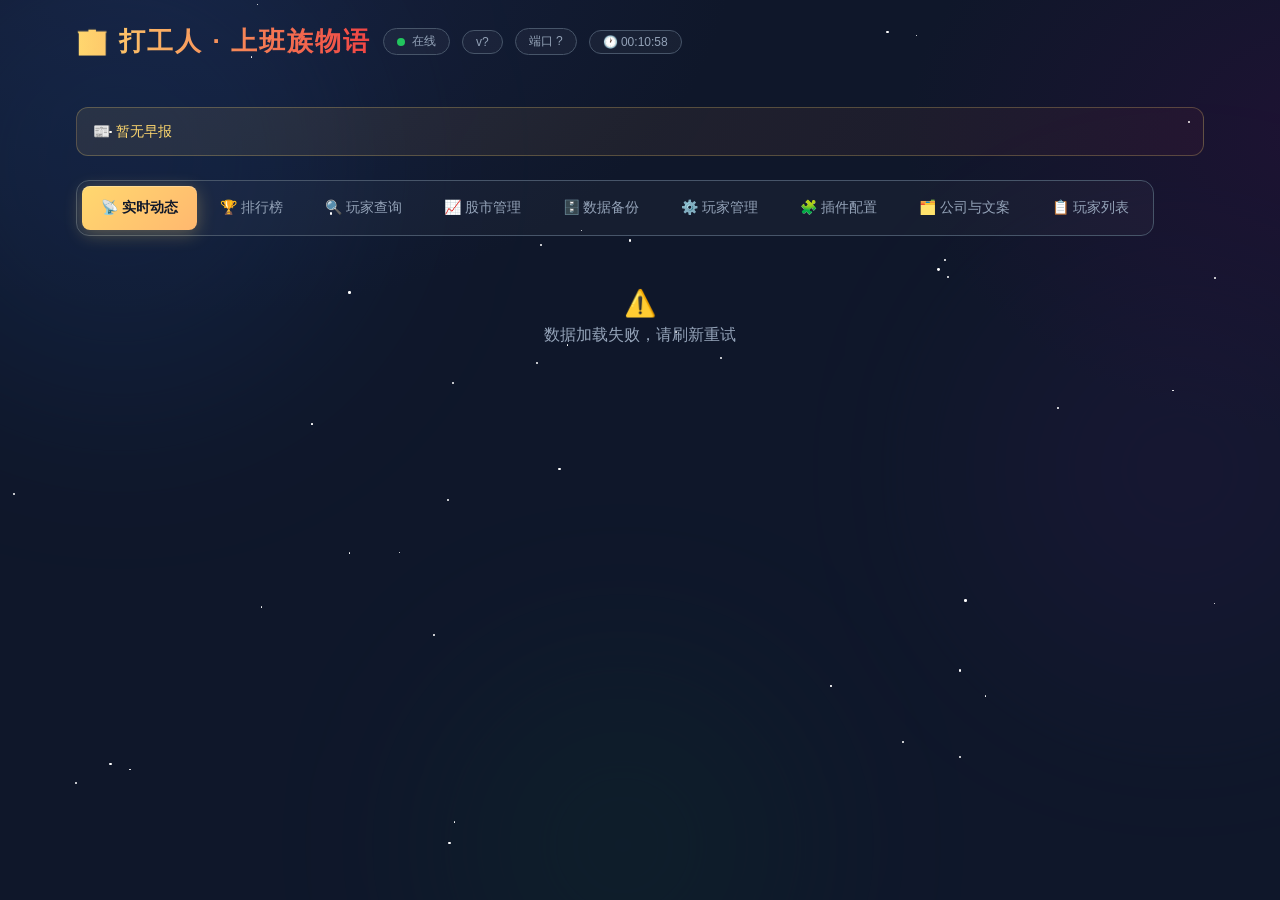
==== webui/index.html @ 0dee723a "更新1.0.0（第一版哦）" ====
<!DOCTYPE html>
<html lang="zh">
<head>
<meta charset="UTF-8"><meta name="viewport" content="width=device-width,initial-scale=1.0">
<title>打工人·上班族物语 WebUI</title>
<link rel="stylesheet" href="/webui/style.css">
</head>
<body>
<div class="bg-aurora"><div class="blob blob-1"></div><div class="blob blob-2"></div><div class="blob blob-3"></div></div>
<div class="stars" id="starField"></div>
<div class="scroll-progress" id="scrollProgress"></div>
<div class="toast-box" id="toastBox"></div>

<div class="modal-mask" id="askMask">
  <div class="ask-box" role="dialog" aria-modal="true">
    <div class="ask-ico" id="askIco">⚠️</div>
    <h3 class="ask-title" id="askTitle">确认操作</h3>
    <p class="ask-msg" id="askMsg"></p>
    <div class="ask-btns">
      <button class="btn btn-ghost" id="askNo">取消</button>
      <button class="btn btn-red" id="askYes">确定</button>
    </div>
  </div>
</div>

<div class="login-overlay" id="loginOverlay">
  <div class="login-box" id="loginCard">
    <div style="font-size:42px;margin-bottom:8px">🔐</div>
    <h2 style="letter-spacing:2px;margin-bottom:4px">面板访问验证</h2>
    <p style="color:var(--sub);font-size:13px;margin-bottom:18px">请输入管理员密码进入打工人控制台</p>
    <input type="password" id="loginPwd" placeholder="访问密码" style="width:100%">
    <button class="btn" style="width:100%;margin-top:14px" onclick="doLogin()">解 锁</button>
    <p id="loginErr" style="color:var(--red);font-size:13px;margin-top:10px;min-height:20px"></p>
  </div>
</div>

<div class="wrap">
  <div class="hdr">
    <h1>🏢 打工人 · 上班族物语</h1>
    <span class="chip"><span class="dot"></span> 在线</span>
    <span class="chip" id="metaVer">v?</span>
    <span class="chip" id="metaPort">端口 ?</span>
    <span class="chip chip-lock" id="lockBadge" style="display:none">🔒 加密</span>
    <span class="chip" id="liveClock"></span>
  </div>
  <div class="stat-grid" id="statCards"></div>
  <div class="news-banner"><span id="newsText">加载中…</span></div>

  <nav class="nav" id="mainNav">
    <button class="nav-btn on" data-p="feed">📡 实时动态</button>
    <button class="nav-btn" data-p="rank">🏆 排行榜</button>
    <button class="nav-btn" data-p="search">🔍 玩家查询</button>
    <button class="nav-btn" data-p="stocks">📈 股市管理</button>
    <button class="nav-btn" data-p="backup">🗄️ 数据备份</button>
    <button class="nav-btn" data-p="admin">⚙️ 玩家管理</button>
    <button class="nav-btn" data-p="cfg">🧩 插件配置</button>
    <button class="nav-btn" data-p="company">🗂️ 公司与文案</button>
    <button class="nav-btn" data-p="players">📋 玩家列表</button>
    <div class="nav-ink"></div>
  </nav>

  <section id="p-feed" class="panel on"><div class="feed-list" id="feedList"></div></section>

  <section id="p-rank" class="panel">
    <div class="row">
      <select id="groupSel" style="min-width:200px"></select>
      <button class="btn" onclick="loadRank()">刷新榜单</button>
    </div>
    <div class="sub-tabs">
      <button class="sub-tab on" data-k="wealth">💰 富豪榜</button>
      <button class="sub-tab" data-k="exp">🔥 卷王榜</button>
      <button class="sub-tab" data-k="value">💎 身价榜</button>
      <button class="sub-tab" data-k="level">👔 职级榜</button>
    </div>
    <div class="tbl-wrap"><table><thead><tr><th>#</th><th>玩家</th><th>公司/职位</th><th style="text-align:right">数值</th></tr></thead><tbody id="rankBody"></tbody></table></div>
  </section>

  <section id="p-search" class="panel">
    <div class="row">
      <select id="groupSel2" style="min-width:180px"></select>
      <input type="text" id="kwInput" placeholder="用户ID或昵称" style="min-width:240px">
      <button class="btn" onclick="doSearch()">查询档案</button>
    </div>
    <div id="searchResult"></div>
  </section>

  <section id="p-stocks" class="panel">
    <div class="row">
      <input type="text" id="stkSearch" placeholder="🔍 搜索代码/名称" style="min-width:170px">
      <button class="btn ghost" onclick="saveStkEdits(this)">💾 保存改价</button>
      <button class="btn ghost" onclick="fluctuateAll()">⚡ 全局波动</button>
      <button class="btn ghost" onclick="randomizeAll()">🎲 随机重置</button>
    </div>
    <div class="hint-bar">💡 直接改「现价」格子（金框闪烁=待保存），点「保存改价」批量生效；改价即时影响玩家买卖，涨跌% 会体现干预幅度。</div>
    <div class="tbl-wrap"><table><thead><tr><th>代码</th><th>名称</th><th>现价(元)</th><th>涨跌</th></tr></thead><tbody id="stkBody"></tbody></table></div>
  </section>

  <section id="p-backup" class="panel">
    <div class="row">
      <input type="text" id="bkLabel" placeholder="备份标签（可选）" style="min-width:220px">
      <button class="btn" onclick="bkCreate()">💾 创建备份</button>
      <button class="btn ghost" onclick="loadBackups()">刷新列表</button>
    </div>
    <div class="tbl-wrap"><table><thead><tr><th>#</th><th>名称</th><th>大小</th><th>时间</th><th style="text-align:right">操作</th></tr></thead><tbody id="bkBody"></tbody></table></div>
  </section>

  <section id="p-admin" class="panel">
    <div class="row">
      <select id="admGroupSel" style="min-width:180px"></select>
      <input type="text" id="admUid" placeholder="用户ID或昵称" style="min-width:160px">
      <button class="btn" onclick="admSearch()">查询</button>
    </div>
    <div id="admResult"></div>
  </section>

  <section id="p-cfg" class="panel">
    <div class="row">
      <button class="btn" id="cfgSaveBtn" onclick="saveCfg(this)">💾 保存配置</button>
      <button class="btn ghost" onclick="loadCfg()">↻ 重新读取</button>
      <span class="chip" id="cfgMeta">共 0 项</span>
    </div>
    <div class="hint-bar">⚠️ 监听地址/端口修改后需在 AstrBot 中重载插件才会完全生效；访问密码保存后立即生效（留空 = 保持原值）。</div>
    <div id="cfgForm" class="cfg-grid"></div>
  </section>

  <section id="p-company" class="panel">
    <div class="hint-bar">💡 先选分类再编辑，全部与公司管理同款表格操作：每条数据一行、格子内直接改。公司保存时按薪资升序自动重排 ID；文案保存后游戏内立即热更新。</div>
    <div class="tx-files" id="catFiles"></div>

    <div id="coEditor">
      <div class="row">
        <input type="text" id="coSearch" placeholder="🔍 搜索公司/行业" style="min-width:180px">
        <button class="btn" onclick="coAdd()">➕ 新增公司</button>
        <button class="btn" id="coSaveBtn" onclick="saveCompanies(this)">💾 保存全部</button>
        <span class="chip" id="coCount">共 0 家</span>
      </div>
      <div class="tbl-wrap"><table><thead><tr><th>ID</th><th>公司名</th><th>行业</th><th>月薪</th><th>强度</th><th>门槛</th><th>风险</th><th>简介</th><th style="text-align:right">操作</th></tr></thead><tbody id="companyBody"></tbody></table></div>
    </div>

    <div id="txEditor" style="display:none">
      <div class="row">
        <button class="btn ghost" onclick="addTxRow()">➕ 新增数据</button>
        <button class="btn" id="txSaveBtn" onclick="saveTx(this)">💾 保存全部</button>
        <span class="chip" id="txCount">共 0 组</span>
      </div>
      <div class="tx-files" id="txKeys"></div>
      <div class="hint-bar" id="txPh" style="display:none;margin-bottom:8px"></div>
      <div class="tbl-wrap"><table><thead><tr id="txHead"><th>#</th></tr></thead><tbody id="txBody"></tbody></table></div>
    </div>
  </section>

  <section id="p-players" class="panel">
    <div class="row">
      <select id="playerGroupSel" style="min-width:180px"></select>
      <button class="btn" onclick="loadPlayerList(1)">浏览玩家</button>
    </div>
    <div id="playerListInfo" class="muted" style="margin-bottom:8px;font-size:13px"></div>
    <div class="tbl-wrap"><table><thead><tr><th>昵称</th><th>公司/职位</th><th>月薪</th><th>总资产</th><th>健康</th><th>精神</th></tr></thead><tbody id="playerListBody"></tbody></table></div>
    <div style="text-align:center;margin-top:10px">
      <button class="btn ghost" id="prevBtn" onclick="prevPage()" disabled>上一页</button>
      <span id="pageInfo" class="muted" style="margin:0 12px"></span>
      <button class="btn ghost" id="nextBtn" onclick="nextPage()">下一页</button>
    </div>
  </section>

  <footer class="footer-note" id="footerVer"></footer>
</div>
<script src="/webui/app.js"></script>
</body>
</html>
---- webui/style.css ----
/* ═══ 设计令牌 ═══ */
:root{--bg:#0f172a;--card:#1b2336;--muted:#272f42;--line:#475569;
  --txt:#f8fafc;--sub:#94a3b8;--gold:#ffd86f;--red:#ef4444;
  --green:#22c55e;--blue:#7dd3fc;--violet:#a78bfa;
  --radius:12px;--radius-sm:8px;
  --ease:cubic-bezier(.22,1,.36,1);--ease-b:cubic-bezier(.34,1.56,.64,1);
  --sp-1:4px;--sp-2:8px;--sp-3:12px;--sp-4:16px;--sp-5:24px;--sp-6:32px}
*{margin:0;padding:0;box-sizing:border-box}
html{scroll-behavior:smooth}
body{font-family:"Fira Sans","Microsoft YaHei","PingFang SC",sans-serif;
  background:var(--bg);color:var(--txt);min-height:100vh;overflow-x:hidden}

/* ═══ 极光背景 ═══ */
.bg-aurora{position:fixed;inset:0;z-index:0;overflow:hidden;
  background:radial-gradient(ellipse 900px 600px at 15% -5%,#16213e 0%,transparent 60%),
             radial-gradient(ellipse 800px 550px at 105% 15%,#1e1233 0%,transparent 55%),var(--bg)}
.blob{position:absolute;border-radius:50%;filter:blur(90px);opacity:.25;pointer-events:none}
.blob-1{width:480px;height:480px;left:-120px;top:-80px;background:#1a3a6e;
  animation:bF1 22s ease-in-out infinite alternate}
.blob-2{width:400px;height:400px;right:-100px;top:30%;background:#2d1a4a;
  animation:bF2 26s ease-in-out infinite alternate;animation-delay:-7s}
.blob-3{width:350px;height:350px;left:35%;bottom:-120px;background:#0e352e;
  animation:bF3 20s ease-in-out infinite alternate;animation-delay:-14s}
@keyframes bF1{0%,100%{transform:translate(0,0) scale(1)}50%{transform:translate(60px,-40px) scale(1.12)}}
@keyframes bF2{0%,100%{transform:translate(0,0) scale(1)}50%{transform:translate(-50px,40px) scale(1.15)}}
@keyframes bF3{0%,100%{transform:translate(0,0) scale(1)}50%{transform:translate(40px,-30px) scale(1.08)}}
.stars{position:fixed;inset:0;z-index:0;pointer-events:none}
.star{position:absolute;border-radius:50%;background:#fff;
  animation:twinkle var(--dur,3s) ease-in-out infinite var(--delay,0s)}
@keyframes twinkle{0%,100%{opacity:.05;transform:scale(.5)}50%{opacity:.6;transform:scale(1.2)}}

/* ═══ 布局 ═══ */
.wrap{max-width:1160px;margin:0 auto;padding:var(--sp-5) var(--sp-4) var(--sp-6);position:relative;z-index:1}

/* ═══ 头部 ═══ */
.hdr{display:flex;align-items:center;gap:var(--sp-3);margin-bottom:var(--sp-5);flex-wrap:wrap}
.hdr h1{font-size:26px;font-weight:700;letter-spacing:2px;
  background:linear-gradient(90deg,var(--gold),var(--red),var(--violet),var(--gold));
  background-size:300% auto;-webkit-background-clip:text;-webkit-text-fill-color:transparent;
  animation:gradShift 5s linear infinite}
@keyframes gradShift{to{background-position:300% center}}
.chip{font-size:12px;color:var(--sub);border:1px solid var(--line);
  padding:4px 13px;border-radius:999px;background:rgba(255,255,255,.04);
  display:inline-flex;align-items:center;gap:7px;
  transition:.25s var(--ease);cursor:default;user-select:none}
.chip:hover{color:var(--blue);border-color:rgba(125,211,252,.35);transform:translateY(-1px)}
.dot{width:8px;height:8px;border-radius:50%;background:var(--green);
  animation:pulseDot 2.2s ease-in-out infinite}
@keyframes pulseDot{0%,100%{box-shadow:0 0 4px var(--green)}50%{box-shadow:0 0 14px var(--green)}}
.chip-lock{color:var(--gold);border-color:rgba(255,216,111,.35)}

/* ═══ 统计卡片 ═══ */
.stat-grid{display:grid;grid-template-columns:repeat(auto-fit,minmax(190px,1fr));
  gap:var(--sp-3);margin-bottom:var(--sp-5)}
.stat-card{background:var(--card);backdrop-filter:blur(14px);
  border:1px solid var(--line);border-radius:var(--radius);
  padding:var(--sp-4);cursor:default;position:relative;overflow:hidden;
  transition:transform .35s var(--ease-b),box-shadow .35s,border-color .35s;
  animation:cardIn .55s var(--ease) both}
.stat-card:nth-child(2){animation-delay:70ms}
.stat-card:nth-child(3){animation-delay:140ms}
.stat-card:nth-child(4){animation-delay:210ms}
.stat-card:hover{transform:translateY(-4px) scale(1.02);
  border-color:rgba(125,211,252,.4);
  box-shadow:0 14px 36px rgba(0,0,0,.5),0 0 28px rgba(125,211,252,.1)}
.stat-card .num{font-size:26px;font-weight:700;color:var(--blue);
  text-shadow:0 0 16px rgba(125,211,252,.3);transition:text-shadow .3s}
.stat-card:hover .num{text-shadow:0 0 22px rgba(125,211,252,.55)}
.stat-card .lab{color:var(--sub);font-size:13px;margin-top:5px}
.stat-card::after{content:"";position:absolute;inset:-1px;
  border-radius:var(--radius);
  background:linear-gradient(135deg,rgba(125,211,252,.06),transparent 60%);
  opacity:0;transition:opacity .4s;pointer-events:none}
.stat-card:hover::after{opacity:1;animation:glowPulse 2s ease-in-out infinite}
@keyframes glowPulse{0%,100%{opacity:.4}50%{opacity:.8}}
@keyframes cardIn{from{opacity:0;transform:translateY(20px) scale(.96)}
  to{opacity:1;transform:translateY(0) scale(1)}}

/* ═══ 早报 ═══ */
.news-banner{background:linear-gradient(120deg,rgba(255,216,111,.09),rgba(239,68,68,.05));
  border:1px solid rgba(255,216,111,.25);color:var(--gold);
  border-radius:var(--radius);padding:var(--sp-3) var(--sp-4);
  font-size:14px;margin-bottom:var(--sp-5);line-height:1.65;
  position:relative;overflow:hidden;
  animation:fadeUp .6s .15s var(--ease) both}
.news-banner::before{content:"📰 ";margin-right:2px;position:relative;z-index:1}
.news-banner::after{content:"";position:absolute;top:0;left:-60%;width:40%;height:100%;
  background:linear-gradient(105deg,transparent,rgba(255,255,255,.09),transparent);
  transform:skewX(-15deg);animation:shine 6s ease-in-out infinite;pointer-events:none}
@keyframes shine{0%,55%{left:-60%}80%,100%{left:135%}}
#newsText{position:relative;z-index:1}

/* ═══ 导航 ═══ */
.nav{display:flex;gap:4px;margin-bottom:var(--sp-4);position:relative;flex-wrap:wrap;
  background:rgba(255,255,255,.03);padding:5px;border-radius:13px;width:fit-content;
  border:1px solid var(--line)}
.nav button{background:transparent;color:var(--sub);border:none;
  padding:9px 19px;border-radius:var(--radius-sm);cursor:pointer;
  font-size:14px;transition:color .28s;position:relative;z-index:1;user-select:none;min-height:44px}
.nav button.on{color:#0f172a;font-weight:700}
.nav button:not(.on):hover{color:var(--txt)}
.nav-ink{position:absolute;bottom:5px;height:calc(100% - 10px);
  background:linear-gradient(135deg,var(--gold),#ffb86f);
  border-radius:var(--radius-sm);z-index:0;
  box-shadow:0 4px 18px rgba(255,216,111,.3),inset 0 1px 0 rgba(255,255,255,.25);
  transition:left .38s var(--ease-b),width .38s var(--ease-b)}

/* ═══ 面板 ═══ */
.panel{display:none}
.panel.on{display:block;animation:slideIn .42s var(--ease)}
@keyframes slideIn{from{opacity:0;transform:translateX(28px)}to{opacity:1;transform:none}}
@keyframes fadeUp{from{opacity:0;transform:translateY(16px)}to{opacity:1;transform:none}}

/* ═══ 通用 ═══ */
.row{display:flex;gap:var(--sp-2);margin-bottom:var(--sp-4);flex-wrap:wrap;align-items:center}

/* ═══ 表单（含自定义下拉动画）═══ */
select,input[type=text],input[type=password]{
  background:rgba(255,255,255,.05);color:var(--txt);border:1px solid var(--line);
  border-radius:var(--radius-sm);padding:10px 14px;font-size:14px;outline:none;
  min-height:44px;transition:border-color .25s,box-shadow .25s,background-color .25s,transform .15s var(--ease)}
input:focus{border-color:var(--blue);box-shadow:0 0 0 3px rgba(125,211,252,.12);transform:translateY(-1px)}
select{appearance:none;-webkit-appearance:none;
  background-image:url("data:image/svg+xml;charset=utf-8,%3Csvg xmlns='http://www.w3.org/2000/svg' width='12' height='12' viewBox='0 0 12 12'%3E%3Cpath fill='%2394a3b8' d='M6 8.825L1.175 4 2.28 2.895 6 6.6l3.72-3.705L10.825 4z'/%3E%3C/svg%3E");
  background-repeat:no-repeat;background-position:right 12px center;
  padding-right:36px;cursor:pointer}
select:hover{border-color:var(--sub);background-color:rgba(255,255,255,.07)}
select:focus{border-color:var(--blue);
  background-image:url("data:image/svg+xml;charset=utf-8,%3Csvg xmlns='http://www.w3.org/2000/svg' width='12' height='12' viewBox='0 0 12 12'%3E%3Cpath fill='%237fd1ff' transform='rotate(180 6 6)' d='M6 8.825L1.175 4 2.28 2.895 6 6.6l3.72-3.705L10.825 4z'/%3E%3C/svg%3E")}
select option{background:var(--card);color:var(--txt)}

/* ═══ 按钮 ═══ */
.btn{background:linear-gradient(135deg,var(--blue),#5b8fd6);color:#0d1420;
  border:none;border-radius:var(--radius-sm);padding:10px 22px;
  cursor:pointer;font-weight:700;font-size:14px;min-height:44px;
  transition:transform .25s var(--ease-b),box-shadow .25s;user-select:none;
  position:relative;overflow:hidden}
.btn::after{content:"";position:absolute;inset:0;
  background:radial-gradient(circle,rgba(255,255,255,.3) 10%,transparent 10%);
  background-size:1000% 1000%;background-position:center;
  opacity:0;transition:background-size .5s,opacity .4s}
.btn:hover::after{background-size:0% 0%;opacity:1}
.btn:hover{transform:translateY(-2px);box-shadow:0 8px 22px rgba(125,211,252,.35)}
.btn:active{transform:translateY(0) scale(.96);box-shadow:none}
.btn:focus-visible{outline:2px solid var(--blue);outline-offset:2px}
.btn[disabled]{opacity:.5;pointer-events:none;cursor:wait}
.btn-ghost{background:transparent;color:var(--sub);border:1px solid var(--line);font-weight:400}
.btn-ghost:hover{color:var(--txt);border-color:var(--blue)}
.btn-red{background:linear-gradient(135deg,var(--red),#d44);color:#fff}
.btn-red:hover{box-shadow:0 8px 22px rgba(239,68,68,.3)}

/* ═══ 表格 ═══ */
.tbl-wrap{background:var(--card);backdrop-filter:blur(14px);
  border:1px solid var(--line);border-radius:var(--radius);overflow:auto;max-height:520px}
table{width:100%;border-collapse:collapse;font-size:14px}
th{color:var(--gold);font-size:13px;white-space:nowrap;padding:10px 14px;text-align:left;
  position:sticky;top:0;z-index:2;background:rgba(15,23,42,.94);
  backdrop-filter:blur(10px);border-bottom:1px solid rgba(255,216,111,.18)}
td{padding:9px 14px;border-bottom:1px solid rgba(255,255,255,.05);vertical-align:middle}
tbody tr{transition:background .2s,opacity .3s var(--ease),transform .3s var(--ease);
  animation:rowIn .35s var(--ease) both}
@keyframes rowIn{from{opacity:0;transform:translateX(-10px)}to{opacity:1;transform:none}}
tbody tr:hover td{background:rgba(125,211,252,.05)}
.rank-gold{color:var(--gold);font-weight:700;text-shadow:0 0 10px rgba(255,216,111,.4)}
.muted{color:var(--sub)}

/* ═══ 空状态（居中）═══ */
.empty-state{color:var(--sub);text-align:center;padding:36px;
  animation:popIn .45s var(--ease-b) both}
td .empty-state{padding:24px;display:flex;flex-direction:column;align-items:center;gap:6px}
td .empty-state div:first-child{font-size:26px}
@keyframes popIn{0%{opacity:0;transform:scale(.82)}
  70%{transform:scale(1.05)}100%{opacity:1;transform:none}}

/* ═══ 动态流 ═══ */
.feed-list{display:flex;flex-direction:column;gap:var(--sp-2)}
.feed-item{background:var(--card);backdrop-filter:blur(10px);
  border-left:3px solid var(--blue);border-radius:10px;
  padding:var(--sp-3) var(--sp-4);font-size:13.5px;
  display:flex;gap:10px;align-items:baseline;line-height:1.55;
  transition:transform .28s var(--ease-b),border-color .28s;
  animation:feedIn .48s var(--ease) both}
.feed-item:hover{transform:translateX(7px);border-left-color:var(--violet)}
.feed-item.hot{border-left-color:var(--red)}
.feed-time{color:var(--sub);font-size:11.5px;white-space:nowrap;flex-shrink:0}
.feed-tag{font-size:10.5px;padding:2px 9px;border-radius:999px;white-space:nowrap;
  background:rgba(125,211,252,.1);color:var(--blue);
  border:1px solid rgba(125,211,252,.28);flex-shrink:0}
.feed-item.hot .feed-tag{background:rgba(239,68,68,.12);color:var(--red);
  border-color:rgba(239,68,68,.32)}
@keyframes feedIn{from{opacity:0;transform:translateY(14px) scale(.97)}
  to{opacity:1;transform:translateY(0) scale(1)}}

/* ═══ 子标签 ═══ */
.sub-tabs{display:flex;gap:7px;margin-bottom:var(--sp-3);flex-wrap:wrap}
.sub-tab{background:transparent;color:var(--sub);border:1px solid var(--line);
  border-radius:999px;padding:6px 16px;cursor:pointer;font-size:13px;
  transition:all .28s var(--ease)}
.sub-tab.on{color:var(--gold);border-color:var(--gold);
  background:rgba(255,216,111,.07);box-shadow:0 0 14px rgba(255,216,111,.12)}
.sub-tab:not(.on):hover{color:var(--txt);border-color:var(--sub)}

/* ═══ 档案卡片 ═══ */
.profile-card{background:var(--card);backdrop-filter:blur(14px);
  border:1px solid var(--line);border-radius:var(--radius);
  padding:var(--sp-4);margin-bottom:var(--sp-3);animation:cardIn .5s var(--ease) both}
.profile-head{display:flex;gap:14px;align-items:center;margin-bottom:var(--sp-4)}
.avatar-lg{width:56px;height:56px;border-radius:50%;object-fit:cover;
  border:2px solid var(--gold);box-shadow:0 0 20px rgba(255,216,111,.28);
  transition:transform .45s var(--ease-b),box-shadow .35s}
.avatar-lg:hover{transform:rotate(-6deg) scale(1.08);
  box-shadow:0 0 28px rgba(255,216,111,.5)}
.avatar-fb{width:56px;height:56px;border-radius:50%;
  background:linear-gradient(135deg,#5b6ea8,#7fd1ff);
  display:flex;align-items:center;justify-content:center;
  font-size:23px;font-weight:700;color:#16213e}
.info-grid{display:grid;grid-template-columns:repeat(auto-fill,minmax(148px,1fr));gap:var(--sp-2)}
.kv-item{background:rgba(255,255,255,.04);border-radius:9px;
  padding:var(--sp-2) var(--sp-3);font-size:13px;color:#b8bfd4;transition:background .2s}
.kv-item:hover{background:rgba(255,255,255,.07)}
.kv-item b{color:var(--blue);display:block;font-size:14.5px;margin-top:3px}

.bar-track{height:8px;background:rgba(255,255,255,.09);
  border-radius:999px;overflow:hidden;margin-top:5px}
.bar-fill{height:100%;border-radius:999px;width:0!important;
  transition:width 1.2s var(--ease)}
.bar-green{background:linear-gradient(90deg,#6fe08c,#2fbf71)}
.bar-blue{background:linear-gradient(90deg,#7fd1ff,#5b8fd6)}

/* ═══ 骨架屏 ═══ */
.skeleton{background:linear-gradient(90deg,rgba(255,255,255,.04) 25%,
  rgba(255,255,255,.1) 50%,rgba(255,255,255,.04) 75%);
  background-size:200% 100%;animation:shimmer 1.4s linear infinite;
  border-radius:9px;height:44px}
@keyframes shimmer{to{background-position:-200% 0}}

/* ═══ Toast ═══ */
.toast-box{position:fixed;right:20px;bottom:24px;
  display:flex;flex-direction:column;gap:9px;z-index:200}
.toast-msg{background:rgba(15,23,42,.94);backdrop-filter:blur(14px);
  border:1px solid var(--line);border-left:3px solid var(--blue);
  padding:var(--sp-3) var(--sp-4);border-radius:10px;font-size:13.5px;
  min-width:220px;max-width:340px;animation:toastIn .42s var(--ease-b);
  box-shadow:0 6px 24px rgba(0,0,0,.4)}
.toast-ok{border-left-color:var(--green)}
.toast-warn{border-left-color:var(--gold)}
.toast-error{border-left-color:var(--red)}
.toast-hide{animation:toastOut .35s forwards}
@keyframes toastIn{from{opacity:0;transform:translateX(70px)}to{opacity:1;transform:none}}
@keyframes toastOut{to{opacity:0;transform:translateX(70px)}}

/* ═══ 自定义确认弹窗 ═══ */
.modal-mask{position:fixed;inset:0;z-index:500;display:flex;align-items:center;
  justify-content:center;background:rgba(4,6,10,.7);backdrop-filter:blur(10px);
  opacity:0;pointer-events:none;transition:opacity .3s ease}
.modal-mask.show{opacity:1;pointer-events:auto}
.ask-box{width:min(370px,88vw);text-align:center;padding:var(--sp-6) var(--sp-5);
  background:var(--card);backdrop-filter:blur(18px);
  border:1px solid rgba(255,216,111,.22);border-radius:18px;
  box-shadow:0 24px 70px rgba(0,0,0,.6);
  transform:translateY(28px) scale(.88);opacity:0;
  transition:transform .38s var(--ease-b),opacity .3s}
.modal-mask.show .ask-box{transform:none;opacity:1}
.ask-ico{font-size:40px;margin-bottom:10px;
  animation:lockFloat 2.8s ease-in-out infinite}
.ask-title{font-size:17px;letter-spacing:2px;margin-bottom:8px;color:var(--gold)}
.ask-msg{color:#b8bfd4;font-size:13.5px;line-height:1.8;margin-bottom:22px;
  word-break:break-all}
.ask-btns{display:flex;gap:12px;justify-content:center}
.ask-btns .btn{min-width:112px}

/* ═══ 登录 ═══ */
.login-overlay{position:fixed;inset:0;z-index:300;
  background:rgba(4,6,10,.78);backdrop-filter:blur(14px);
  display:none;align-items:center;justify-content:center;
  opacity:0;pointer-events:none;transition:opacity .4s ease}
.login-overlay.show{opacity:1;pointer-events:auto;display:flex}
.login-box{width:min(380px,88vw);text-align:center;
  padding:var(--sp-6) var(--sp-5);
  background:var(--card);backdrop-filter:blur(20px);
  border:1px solid rgba(255,216,111,.18);border-radius:18px;
  box-shadow:0 20px 60px rgba(0,0,0,.55)}
.login-box.shake{animation:loginShake .5s cubic-bezier(.36,.07,.19,.97)}
@keyframes loginShake{10%,90%{transform:translateX(-2px)}
  20%,80%{transform:translateX(4px)}
  30%,50%,70%{transform:translateX(-8px)}
  40%,60%{transform:translateX(8px)}}

/* ── 登录流程动画编排 ── */
@keyframes loginPop{
  0%{opacity:0;transform:translateY(40px) scale(.86)}
  62%{transform:translateY(-5px) scale(1.02)}
  100%{opacity:1;transform:none}}
@keyframes childUp{from{opacity:0;transform:translateY(14px)}
  to{opacity:1;transform:none}}
@keyframes lockFloat{
  0%,100%{transform:translateY(0) rotate(-4deg)}
  50%{transform:translateY(-7px) rotate(4deg)}}
@keyframes loginOut{to{opacity:0;transform:translateY(-48px) scale(.9);
  filter:blur(6px)}}
@keyframes cardGlow{
  0%,100%{box-shadow:0 20px 60px rgba(0,0,0,.55),0 0 22px rgba(255,216,111,.1)}
  50%{box-shadow:0 20px 60px rgba(0,0,0,.55),0 0 38px rgba(255,216,111,.24)}}
@keyframes errFlash{0%,100%{}
  50%{background-color:rgba(239,68,68,.13)}}
.login-overlay.show .login-box{animation:loginPop .58s var(--ease-b) both,
  cardGlow 3.4s ease-in-out .7s infinite}
.login-overlay.show .login-box>*{animation:childUp .5s var(--ease) both}
.login-overlay.show .login-box>:nth-child(1){
  animation:childUp .5s var(--ease) .1s both,
  lockFloat 2.8s ease-in-out .75s infinite}
.login-overlay.show .login-box>:nth-child(2){animation-delay:.17s}
.login-overlay.show .login-box>:nth-child(3){animation-delay:.24s}
.login-overlay.show .login-box>:nth-child(4){animation-delay:.31s}
.login-overlay.show .login-box>:nth-child(5){animation-delay:.38s}
.login-overlay.show .login-box>:nth-child(6){animation-delay:.45s}
.login-box.out{animation:loginOut .42s cubic-bezier(.55,-.25,.75,.35) forwards}
.login-box.err #loginPwd{border-color:var(--red)!important;
  box-shadow:0 0 0 3px rgba(239,68,68,.18)!important;
  animation:errFlash .6s!important}
.login-box input[type=password]:focus{border-color:var(--gold);
  box-shadow:0 0 0 3px rgba(255,216,111,.15)}

/* ── 主界面级联进场 ── */
body.authed .hdr{animation:fadeUp .55s var(--ease) both}
body.authed .stat-grid{animation:fadeUp .55s var(--ease) .07s both}
body.authed .news-banner{animation:fadeUp .55s var(--ease) .14s both}
body.authed .nav{animation:fadeUp .55s var(--ease) .21s both}
body.authed .footer-note{animation:fadeUp .55s var(--ease) .3s both}

/* ═══ 自定义下拉 ═══ */
.sel-wrap{position:relative;min-width:0}
.sel-trigger{display:flex;align-items:center;justify-content:space-between;
  background:rgba(255,255,255,.05);color:var(--txt);
  border:1px solid var(--line);border-radius:var(--radius-sm);
  padding:10px 14px;font-size:14px;min-height:44px;min-width:0;
  cursor:pointer;user-select:none;outline:none;
  transition:border-color .25s,box-shadow .25s,background-color .25s}
.sel-trigger:hover{border-color:var(--sub);background-color:rgba(255,255,255,.07)}
.sel-trigger:focus{border-color:var(--blue);box-shadow:0 0 0 3px rgba(125,211,252,.12)}
.sel-trigger .sel-label{flex:1;overflow:hidden;text-overflow:ellipsis;white-space:nowrap}
.sel-trigger .sel-arrow{flex-shrink:0;width:12px;height:12px;margin-left:8px;
  transition:transform .3s var(--ease)}
.sel-trigger .sel-arrow::before{content:"";display:block;width:100%;height:100%;
  background:var(--sub);clip-path:polygon(0 25%,100% 25%,50% 85%)}
.sel-wrap.open .sel-trigger{border-color:var(--blue);
  box-shadow:0 0 0 3px rgba(125,211,252,.12)}
.sel-wrap.open .sel-trigger .sel-arrow{transform:rotate(180deg)}
.sel-wrap.open .sel-trigger .sel-arrow::before{background:var(--blue)}
.sel-list{position:absolute;top:calc(100% + 4px);left:0;right:0;z-index:100;
  background:var(--card);backdrop-filter:blur(16px);
  border:1px solid var(--line);border-radius:var(--radius-sm);
  box-shadow:0 12px 40px rgba(0,0,0,.5),0 0 0 1px rgba(255,255,255,.04);
  max-height:280px;overflow-y:auto;
  opacity:0;transform:translateY(-8px) scale(.96);pointer-events:none;
  transition:opacity .25s var(--ease),transform .25s var(--ease)}
.sel-wrap.open .sel-list{opacity:1;transform:translateY(0) scale(1);pointer-events:auto}
.sel-opt{padding:10px 14px;cursor:pointer;font-size:14px;color:var(--txt);
  transition:background .15s,padding-left .15s;min-height:40px;
  display:flex;align-items:center;gap:8px}
.sel-opt:hover,.sel-opt.hl{background:rgba(125,211,252,.1);padding-left:18px}
.sel-opt.sel{color:var(--blue);font-weight:600}
.sel-opt.sel::after{content:"✓";margin-left:auto;font-size:12px}

/* ═══ 帮助 ═══ */
.help-panel h3{color:var(--gold);margin:var(--sp-4) 0 var(--sp-2);
  border-left:3px solid var(--red);padding-left:10px;font-size:15.5px}
.help-panel li{margin:6px 0 6px 20px;color:#b8bfd4;font-size:14px;line-height:1.65}

/* ═══ 页脚 ═══ */
.footer-note{margin-top:var(--sp-6);color:var(--sub);
  font-size:12px;text-align:center;line-height:1.9}

/* ═══ 响应式 ═══ */
@media(max-width:640px){
  .wrap{padding:var(--sp-4) var(--sp-3) 52px}
  .hdr{gap:var(--sp-2)}.hdr h1{font-size:21px}
  .stat-card .num{font-size:22px}.nav{width:100%}
  .info-grid{grid-template-columns:1fr}
}
@media(prefers-reduced-motion:reduce){
  *,*::before,*::after{animation-duration:.01ms!important;transition-duration:.01ms!important}
}

/* ═══ 滚动条动画特效 ═══ */
@keyframes sbFlow{0%{background-position:0% 50%}100%{background-position:300% 50%}}
::-webkit-scrollbar{width:10px;height:10px}
::-webkit-scrollbar-track{background:rgba(255,255,255,.04);border-radius:999px;
  box-shadow:inset 0 0 5px rgba(0,0,0,.45)}
::-webkit-scrollbar-thumb{border-radius:999px;
  background:linear-gradient(90deg,var(--gold),var(--red),var(--violet),var(--blue),var(--gold));
  background-size:300% 100%;
  animation:sbFlow 2.8s linear infinite;
  border:2px solid rgba(15,23,42,.85);background-clip:padding-box;
  box-shadow:0 0 6px rgba(255,216,111,.28),inset 0 0 2px rgba(255,255,255,.35)}
::-webkit-scrollbar-thumb:hover{
  background:linear-gradient(90deg,var(--blue),var(--violet),var(--gold),var(--blue));
  background-size:300% 100%;
  box-shadow:0 0 16px rgba(125,211,252,.6),inset 0 0 3px rgba(255,255,255,.5)}
::-webkit-scrollbar-thumb:active{
  background:linear-gradient(90deg,var(--gold),#ffb86f,var(--gold));
  box-shadow:0 0 20px rgba(255,216,111,.75)}
::-webkit-scrollbar-corner{background:transparent}
*{scrollbar-width:thin;scrollbar-color:var(--gold) rgba(255,255,255,.05)}

/* ═══ 顶部滚动进度条 ═══ */
.scroll-progress{position:fixed;top:0;left:0;width:100%;height:3px;z-index:400;
  transform-origin:0 50%;transform:scaleX(0);
  pointer-events:none;opacity:0;transition:opacity .35s ease;
  background:linear-gradient(90deg,var(--gold),var(--red),var(--violet),var(--blue));
  background-size:200% 100%;animation:sbFlow 4s linear infinite;
  box-shadow:0 0 12px rgba(167,139,250,.55)}
.scroll-progress.on{opacity:1}

/* ═══ 公司管理 ═══ */
.co-id{font-family:"Consolas","Courier New",monospace;color:var(--violet);
  font-weight:700;font-size:13px;white-space:nowrap;
  text-shadow:0 0 8px rgba(167,139,250,.35)}
.hint-bar{color:var(--sub);font-size:12.5px;line-height:1.7;margin:-6px 0 var(--sp-3);
  padding:8px 14px;border-left:3px solid var(--blue);
  background:rgba(125,211,252,.06);border-radius:0 9px 9px 0}
.hint-bar b{color:var(--gold);font-family:"Consolas","Courier New",monospace}
.co-edit{background:transparent;color:var(--txt);
  border:1px dashed transparent;border-radius:6px;padding:5px 7px;
  font-size:13px;outline:none;min-height:0;width:100%;max-width:100%;
  transition:border-color .22s,background .22s,box-shadow .22s}
.co-edit:hover{border-color:rgba(125,211,252,.35);background:rgba(255,255,255,.04)}
.co-edit:focus{border-color:var(--blue);border-style:solid;
  background:rgba(255,255,255,.07);box-shadow:0 0 0 3px rgba(125,211,252,.12)}

/* ═══ 插件配置 ═══ */
.cfg-grid{display:flex;flex-direction:column;gap:10px}
.cfg-row{display:flex;gap:16px;align-items:center;position:relative;overflow:hidden;
  background:var(--card);backdrop-filter:blur(10px);
  border:1px solid var(--line);border-radius:var(--radius);
  padding:13px 18px;transition:border-color .25s,transform .25s var(--ease),
  box-shadow .25s;animation:rowIn .4s var(--ease) both}
.cfg-row::before{content:"";position:absolute;left:0;top:0;bottom:0;width:3px;
  background:linear-gradient(180deg,var(--blue),var(--violet),var(--gold));
  opacity:0;transition:opacity .3s}
.cfg-row:hover{border-color:rgba(125,211,252,.35);transform:translateX(4px);
  box-shadow:0 6px 20px rgba(0,0,0,.35)}
.cfg-row:hover::before,.cfg-row:focus-within::before{opacity:1}
.cfg-info{flex:1;min-width:180px}
.cfg-name{font-size:14px;font-weight:600}
.cfg-key{font-family:"Consolas","Courier New",monospace;color:var(--violet);
  font-size:11px;margin-left:8px;transition:color .25s}
.cfg-row:focus-within .cfg-key{color:var(--gold)}
.cfg-hint{color:var(--sub);font-size:12px;margin-top:4px;line-height:1.6;
  transition:color .25s}
.cfg-row:hover .cfg-hint{color:#b8bfd4}
.cfg-ctrl{flex-shrink:0;width:min(320px,44vw)}
.cfg-ctrl input[type=text],.cfg-ctrl input[type=password],
.cfg-ctrl input[type=number],.cfg-ctrl textarea{width:100%;
  background:rgba(255,255,255,.05);color:var(--txt);
  border:1px solid var(--line);border-radius:var(--radius-sm);
  padding:10px 14px;font-size:14px;outline:none;min-height:44px;
  transition:border-color .25s,box-shadow .25s,
  background-color .25s,transform .15s var(--ease)}
.cfg-ctrl input[type=text]:hover,.cfg-ctrl input[type=password]:hover,
.cfg-ctrl input[type=number]:hover,.cfg-ctrl textarea:hover{
  border-color:var(--sub);background-color:rgba(255,255,255,.07)}
.cfg-ctrl input[type=text]:focus,.cfg-ctrl input[type=password]:focus,
.cfg-ctrl input[type=number]:focus,.cfg-ctrl textarea:focus{
  border-color:var(--blue);box-shadow:0 0 0 3px rgba(125,211,252,.12);
  transform:translateY(-1px);background-color:rgba(255,255,255,.08)}
.cfg-ctrl textarea{resize:vertical;min-height:44px;font-family:inherit;line-height:1.6}

/* ── 数字步进器（自定义 +/- 按钮）── */
.stepper{display:flex;gap:6px;align-items:stretch}
.stepper .cfg-in{flex:1;min-width:0}
.stepper input[type=number]::-webkit-inner-spin-button,
.stepper input[type=number]::-webkit-outer-spin-button{
  -webkit-appearance:none;margin:0}
.stepper input[type=number]{-moz-appearance:textfield;appearance:textfield}
.st-btn{width:44px;min-height:44px;flex-shrink:0;
  border-radius:var(--radius-sm);border:1px solid var(--line);
  background:rgba(255,255,255,.05);color:var(--sub);
  font-size:19px;font-weight:700;line-height:1;cursor:pointer;
  user-select:none;-webkit-user-select:none;font-family:inherit;
  transition:transform .22s var(--ease-b),box-shadow .22s,
  background-color .22s,color .22s,border-color .22s}
.st-btn:hover{color:#0d1420;border-color:transparent;
  background:linear-gradient(135deg,var(--gold),#ffb86f);
  box-shadow:0 5px 16px rgba(255,216,111,.4);transform:translateY(-2px)}
.st-btn:active{transform:translateY(0) scale(.9);box-shadow:none;
  color:#0d1420;background:linear-gradient(135deg,#ffb86f,var(--gold))}
.st-flash{animation:stFlash .4s var(--ease)}
@keyframes stFlash{
  0%{border-color:var(--gold);box-shadow:0 0 0 3px rgba(255,216,111,.2);
     transform:scale(1.03)}
  100%{}}
.sw{appearance:none;-webkit-appearance:none;width:52px;height:28px;
  border-radius:999px;background:rgba(255,255,255,.12);
  border:1px solid var(--line);position:relative;cursor:pointer;
  transition:background .3s,border-color .3s;display:block;margin:2px 0}
.sw::after{content:"";position:absolute;top:2px;left:2px;width:22px;height:22px;
  border-radius:50%;background:#94a3b8;
  transition:left .3s var(--ease-b),background .3s,box-shadow .3s}
.sw:checked{background:rgba(34,197,94,.22);border-color:var(--green)}
.sw:checked::after{left:26px;background:var(--green);
  box-shadow:0 0 10px rgba(34,197,94,.6)}

/* ═══ 文案配置 ═══ */
.tx-files{display:flex;gap:7px;margin-bottom:var(--sp-3);flex-wrap:wrap}
.tx-file{background:transparent;color:var(--sub);border:1px solid var(--line);
  border-radius:999px;padding:6px 15px;cursor:pointer;font-size:13px;
  font-family:inherit;transition:all .25s var(--ease);min-height:34px}
.tx-file i{font-style:normal;color:var(--blue);font-size:11px;margin-left:5px}
.tx-file:hover{color:var(--txt);border-color:var(--sub);transform:translateY(-1px)}
.tx-file.on{color:var(--gold);border-color:var(--gold);
  background:rgba(255,216,111,.08);box-shadow:0 0 12px rgba(255,216,111,.1)}
.tx-count{font-size:12px;color:var(--blue);background:rgba(125,211,252,.09);
  border:1px solid rgba(125,211,252,.25);border-radius:999px;
  padding:2px 10px;white-space:nowrap}
.sub-list{display:flex;flex-direction:column;gap:6px;min-width:220px}
.sub-row{display:flex;gap:6px;align-items:center}
.sub-row .tx-f{flex:1;min-width:0}
.ta1{resize:vertical;line-height:1.7}
@keyframes stkBreath{0%,100%{box-shadow:0 0 0 2px rgba(255,216,111,.16)}
  50%{box-shadow:0 0 0 5px rgba(255,216,111,.4)}}
.stk-dirty{border-color:var(--gold)!important;
  animation:stkBreath 1.6s ease-in-out infinite}
@keyframes stkSaved{0%{background-color:rgba(34,197,94,.3);
  box-shadow:0 0 0 5px rgba(34,197,94,.35);transform:scale(1.04)}
  100%{}}
.stk-saved{border-color:var(--green)!important;
  animation:stkSaved .6s var(--ease)}
.tx-f{width:100%;background:rgba(255,255,255,.06);color:var(--txt);
  border:1px solid var(--line);border-radius:7px;padding:7px 10px;
  font-size:13px;outline:none;min-height:36px;font-family:inherit;
  transition:border-color .2s,box-shadow .2s,background .2s}
.tx-f:hover{border-color:var(--sub)}
.tx-f:focus{border-color:var(--blue);
  box-shadow:0 0 0 3px rgba(125,211,252,.12);background:rgba(255,255,255,.08)}
.obj-del{padding:1px 10px!important;min-height:26px!important;font-size:11px!important}
.btn-sm{padding:5px 14px!important;min-height:34px!important;
  font-size:12.5px!important;margin-top:4px;width:fit-content}
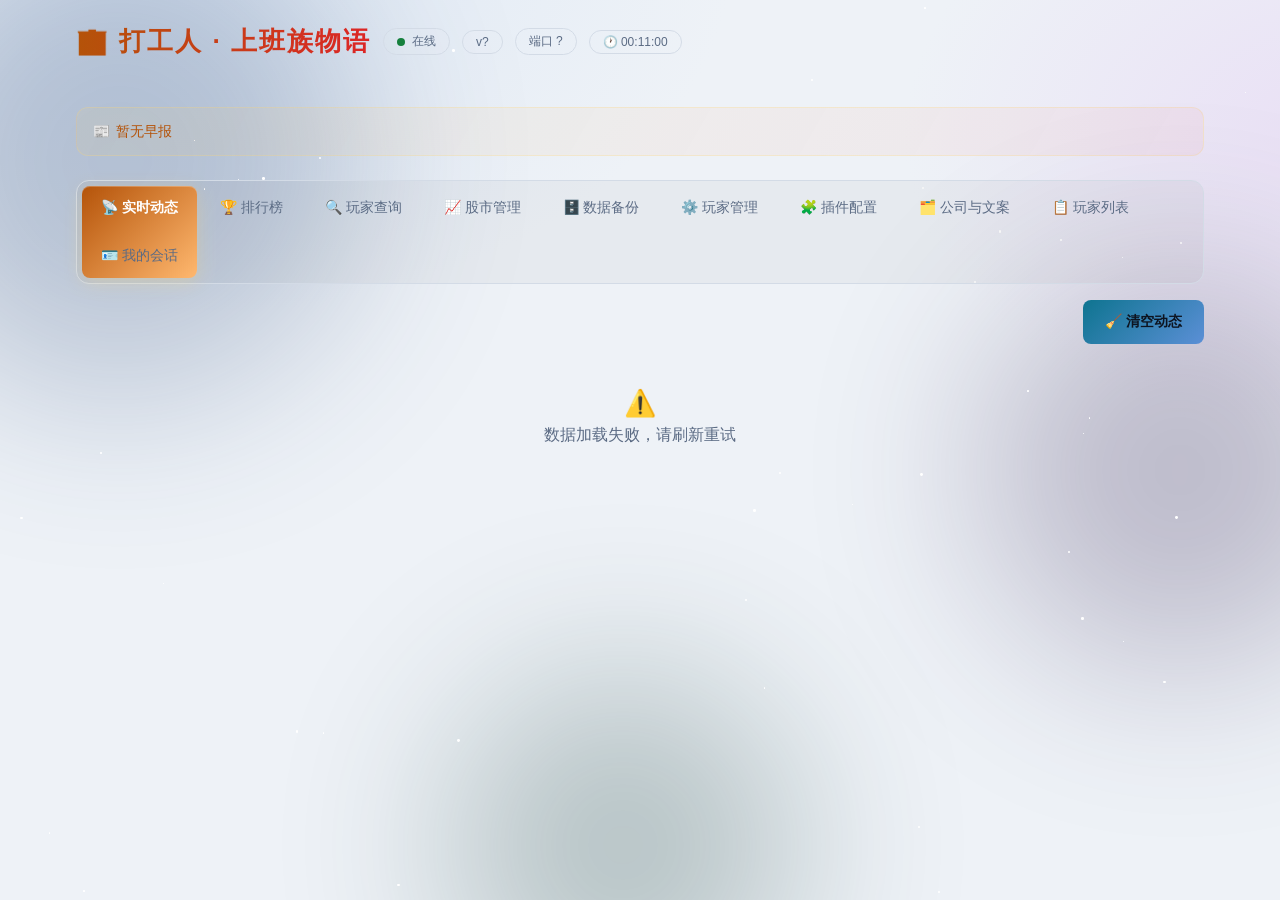
==== commit 0704cf81: "雷霆重写" ====
--- a/webui/index.html
+++ b/webui/index.html
@@ -11,6 +11,20 @@
 <div class="scroll-progress" id="scrollProgress"></div>
 <div class="toast-box" id="toastBox"></div>
 
+<!-- 移动端底部导航（<=768px 显示） -->
+<nav class="bottom-nav" id="bottomNav" aria-label="主导航">
+  <button class="bn-btn on" data-p="feed" aria-label="实时动态"><span class="bn-ico">📡</span>动态</button>
+  <button class="bn-btn" data-p="rank" aria-label="排行榜"><span class="bn-ico">🏆</span>排行</button>
+  <button class="bn-btn" data-p="search" aria-label="玩家查询"><span class="bn-ico">🔍</span>查询</button>
+  <button class="bn-btn" data-p="stocks" aria-label="股市管理"><span class="bn-ico">📈</span>股市</button>
+  <button class="bn-btn" data-p="backup" aria-label="数据备份"><span class="bn-ico">🗄️</span>备份</button>
+  <button class="bn-btn" data-p="admin" aria-label="玩家管理"><span class="bn-ico">⚙️</span>管理</button>
+  <button class="bn-btn" data-p="cfg" aria-label="插件配置"><span class="bn-ico">🧩</span>配置</button>
+  <button class="bn-btn" data-p="company" aria-label="公司与文案"><span class="bn-ico">🗂️</span>文案</button>
+  <button class="bn-btn" data-p="players" aria-label="玩家列表"><span class="bn-ico">📋</span>列表</button>
+  <button class="bn-btn" data-p="sessions" aria-label="我的会话"><span class="bn-ico">🪪</span>会话</button>
+</nav>
+
 <div class="modal-mask" id="askMask">
   <div class="ask-box" role="dialog" aria-modal="true">
     <div class="ask-ico" id="askIco">⚠️</div>
@@ -34,6 +48,22 @@
   </div>
 </div>
 
+<div class="login-overlay" id="changePwdOverlay">
+  <div class="login-box" id="changePwdCard" style="max-width:420px">
+    <div style="font-size:42px;margin-bottom:8px">🛡️</div>
+    <h2 style="letter-spacing:2px;margin-bottom:4px">修改管理员密码</h2>
+    <p id="cpForced" style="color:var(--gold);font-size:13px;margin-bottom:18px;display:none">
+      ⚠️ 检测到您仍在使用首次启动的临时密码，请立即修改后再继续使用。
+    </p>
+    <input type="password" id="cpOld" placeholder="旧密码" style="width:100%;margin-bottom:8px">
+    <input type="password" id="cpNew" placeholder="新密码（至少 8 位）" style="width:100%;margin-bottom:8px">
+    <input type="password" id="cpNew2" placeholder="再次输入新密码" style="width:100%">
+    <button id="cpSubmit" class="btn" style="width:100%;margin-top:14px" onclick="submitChangePwd(this)">修改密码</button>
+    <p id="cpErr" style="color:var(--red);font-size:13px;margin-top:10px;min-height:20px"></p>
+    <p style="color:var(--sub);font-size:12px;margin-top:8px">密码以 Argon2id 哈希存储（m=64MiB, t=3, p=4，OWASP 推荐），令牌走 JWT(HS256) + 服务端会话表（12h TTL），可单独撤销任意会话。</p>
+  </div>
+</div>
+
 <div class="wrap">
   <div class="hdr">
     <h1>🏢 打工人 · 上班族物语</h1>
@@ -42,6 +72,8 @@
     <span class="chip" id="metaPort">端口 ?</span>
     <span class="chip chip-lock" id="lockBadge" style="display:none">🔒 加密</span>
     <span class="chip" id="liveClock"></span>
+    <span class="chip chip-lock" id="logoutChip" style="display:none;cursor:pointer" onclick="doLogout()" title="退出登录">⎋ 退出</span>
+    <span class="chip chip-lock" id="sessionsChip" style="display:none;cursor:pointer" onclick="toggleSessionsPanel()" title="查看/撤销活跃会话">🪪 会话</span>
   </div>
   <div class="stat-grid" id="statCards"></div>
   <div class="news-banner"><span id="newsText">加载中…</span></div>
@@ -56,10 +88,16 @@
     <button class="nav-btn" data-p="cfg">🧩 插件配置</button>
     <button class="nav-btn" data-p="company">🗂️ 公司与文案</button>
     <button class="nav-btn" data-p="players">📋 玩家列表</button>
+    <button class="nav-btn" data-p="sessions">🪪 我的会话</button>
     <div class="nav-ink"></div>
   </nav>
 
-  <section id="p-feed" class="panel on"><div class="feed-list" id="feedList"></div></section>
+  <section id="p-feed" class="panel on">
+    <div class="row" style="justify-content:flex-end;margin-bottom:8px">
+      <button class="btn ghost" onclick="clearEvents(this)">🧹 清空动态</button>
+    </div>
+    <div class="feed-list" id="feedList"></div>
+  </section>
 
   <section id="p-rank" class="panel">
     <div class="row">
@@ -78,7 +116,7 @@
   <section id="p-search" class="panel">
     <div class="row">
       <select id="groupSel2" style="min-width:180px"></select>
-      <input type="text" id="kwInput" placeholder="用户ID或昵称" style="min-width:240px">
+      <input type="text" id="kwInput" placeholder="用户ID或昵称" autocomplete="off" style="min-width:240px">
       <button class="btn" onclick="doSearch()">查询档案</button>
     </div>
     <div id="searchResult"></div>
@@ -97,7 +135,7 @@
 
   <section id="p-backup" class="panel">
     <div class="row">
-      <input type="text" id="bkLabel" placeholder="备份标签（可选）" style="min-width:220px">
+      <input type="text" id="bkLabel" placeholder="备份标签（可选）" autocomplete="off" style="min-width:220px">
       <button class="btn" onclick="bkCreate()">💾 创建备份</button>
       <button class="btn ghost" onclick="loadBackups()">刷新列表</button>
     </div>
@@ -107,7 +145,7 @@
   <section id="p-admin" class="panel">
     <div class="row">
       <select id="admGroupSel" style="min-width:180px"></select>
-      <input type="text" id="admUid" placeholder="用户ID或昵称" style="min-width:160px">
+      <input type="text" id="admUid" placeholder="用户ID或昵称" autocomplete="off" style="min-width:160px">
       <button class="btn" onclick="admSearch()">查询</button>
     </div>
     <div id="admResult"></div>
@@ -121,6 +159,16 @@
     </div>
     <div class="hint-bar">⚠️ 监听地址/端口修改后需在 AstrBot 中重载插件才会完全生效；访问密码保存后立即生效（留空 = 保持原值）。</div>
     <div id="cfgForm" class="cfg-grid"></div>
+  </section>
+
+  <section id="p-sessions" class="panel">
+    <div class="row">
+      <h3 style="margin:0">🪪 我的会话</h3>
+      <button class="btn ghost" onclick="loadSessions(this)">↻ 刷新</button>
+      <button class="btn red" onclick="revokeAllOtherSessions(this)">⛔ 撤销其他全部</button>
+    </div>
+    <div class="hint-bar">💡 当前登录的浏览器/设备会话。点击「撤销」可立即下线对应设备；当前设备被撤销会自动跳回登录页。改密会强制下线全部会话。</div>
+    <div id="sessionsList"></div>
   </section>
 
   <section id="p-company" class="panel">
--- a/webui/style.css
+++ b/webui/style.css
@@ -536,3 +536,151 @@
 .obj-del{padding:1px 10px!important;min-height:26px!important;font-size:11px!important}
 .btn-sm{padding:5px 14px!important;min-height:34px!important;
   font-size:12.5px!important;margin-top:4px;width:fit-content}
+
+
+/* ══════════════════════════════════════════════════════════════
+   多平台适配层（v1.2 起）
+   策略：
+   - 桌面/横屏：现有顶部导航 + 宽表格
+   - 小屏竖屏（<=768px）：底部固定 Tab 栏 + 表格卡片化 + 触控目标放大
+   - 触屏设备：禁用 hover 粘滞（用 :active 反馈）
+   - 浅色模式：跟随系统 prefers-color-scheme
+   ══════════════════════════════════════════════════════════════ */
+
+/* 移动端底部 Tab 栏 */
+.bottom-nav{position:fixed;left:0;right:0;bottom:0;z-index:150;
+  display:none;background:rgba(15,23,42,.92);backdrop-filter:blur(18px);
+  border-top:1px solid var(--line);padding:6px 4px calc(6px + env(safe-area-inset-bottom));
+  grid-auto-flow:column;grid-auto-columns:1fr}
+.bottom-nav .bn-btn{background:none;border:none;color:var(--sub);
+  font-size:11px;min-height:52px;display:flex;flex-direction:column;
+  align-items:center;justify-content:center;gap:3px;cursor:pointer;
+  border-radius:10px;padding:4px 2px;transition:color .2s}
+.bottom-nav .bn-btn .bn-ico{font-size:19px;line-height:1}
+.bottom-nav .bn-btn.on{color:var(--gold);font-weight:700}
+.bottom-nav .bn-btn:active{background:rgba(255,255,255,.07)}
+
+/* 浅色模式：token 覆盖（跟随系统） */
+@media (prefers-color-scheme: light){
+  :root{--bg:#eef2f7;--card:#ffffff;--muted:#e5eaf1;--line:#d3dbe6;
+    --txt:#16203a;--sub:#5b6b84;--blue:#0e7490;--gold:#b45309;
+    --red:#dc2626;--green:#15803d;--violet:#7c3aed}
+  .nav{background:rgba(0,0,0,.03);border-color:var(--line)}
+  .nav button{color:var(--sub)}
+  .nav button.on{color:#fff}
+  .tbl-wrap{box-shadow:0 4px 18px rgba(20,40,80,.08)}
+  th{background:rgba(255,255,255,.96)}
+  .toast-msg,.ask-box,.login-box,.sel-list{background:rgba(255,255,255,.96)}
+  .ask-msg,.kv-item,.help-panel li,.feed-item{color:var(--txt)}
+  .kv-item{background:rgba(0,0,0,.03);color:var(--txt)}
+  .kv-item b{color:var(--blue)}
+  .feed-item{background:var(--card)}
+  .bottom-nav{background:rgba(255,255,255,.94)}
+  input,select,textarea{color:var(--txt)}
+  .bg-aurora{background:radial-gradient(ellipse 900px 600px at 15% -5%,#dfe9f5 0%,transparent 60%),
+    radial-gradient(ellipse 800px 550px at 105% 15%,#e9dff5 0%,transparent 55%),var(--bg)}
+  ::-webkit-scrollbar-thumb{border-color:rgba(255,255,255,.9)}
+}
+
+/* 触屏优化：hover 粘滞改为 active 反馈 */
+@media (hover:none){
+  .stat-card:hover,.feed-item:hover,.cfg-row:hover{transform:none;box-shadow:none}
+  .stat-card:active{transform:translateY(-2px) scale(.99)}
+  .feed-item:active{transform:translateX(4px)}
+  .avatar-lg:hover{transform:none}
+  .sel-opt:hover{background:none}
+  .sel-opt:active{background:rgba(125,211,252,.1)}
+}
+
+/* 小屏竖屏：<=768px */
+@media (max-width:768px){
+  .wrap{padding:var(--sp-4) var(--sp-3) calc(76px + env(safe-area-inset-bottom))}
+  .hdr{gap:var(--sp-2)}
+  .hdr h1{font-size:20px;letter-spacing:1px}
+  .chip{font-size:11px;padding:3px 10px}
+
+  /* 顶部导航隐藏，露出底部栏 */
+  .nav{display:none}
+  .bottom-nav{display:grid}
+
+  /* 统计卡片 2 列 */
+  .stat-grid{grid-template-columns:repeat(2,1fr);gap:10px}
+  .stat-card .num{font-size:20px}
+
+  /* 表格卡片化：thead 隐藏，行变卡片，关键列转行内 label */
+  .tbl-wrap{max-height:none;border:none;background:transparent;backdrop-filter:none;
+    box-shadow:none;border-radius:0;overflow:visible}
+  table,thead,tbody,th,td,tr{display:block}
+  thead{display:none}
+  table{width:100%}
+  tbody{display:flex;flex-direction:column;gap:10px}
+  tr{background:var(--card);border:1px solid var(--line);border-radius:var(--radius);
+    padding:var(--sp-3);display:grid;gap:6px;animation:rowIn .35s var(--ease) both}
+  td{border:none;padding:2px 0;display:flex;gap:8px;align-items:baseline}
+  td::before{content:attr(data-th);color:var(--sub);font-size:11px;flex-shrink:0;
+    min-width:56px;font-weight:600}
+  td.empty-cell::before{content:none}
+  td[colspan]{display:block}
+  td[colspan]::before{content:none}
+  tr .co-id,tr .rank-gold{display:inline-flex;align-items:center;gap:6px}
+
+  /* 行内编辑元素占满整行 */
+  .tx-f,.co-edit,.cfg-in{width:100%;min-height:44px;font-size:15px}
+  .cfg-row{flex-direction:column;align-items:stretch;padding:14px}
+  .cfg-info{min-width:0}
+  .cfg-ctrl{width:100%}
+  .stepper input{flex:1;font-size:15px}
+  .st-btn{width:48px;min-height:48px}
+  .btn,.sub-tab,.tx-file{min-height:44px}
+  .btn{font-size:14px}
+  .row{gap:8px}
+  .row .btn,.row input,.row select{flex:1 1 auto;min-width:0}
+
+  /* 档案卡/信息网格 */
+  .info-grid{grid-template-columns:1fr}
+  .profile-head{flex-wrap:wrap}
+  .kv-item b{font-size:16px}
+  .sel-trigger{min-height:48px}
+  .sub-list,.sub-row{flex-direction:column;align-items:stretch}
+  .sub-row{display:grid;grid-template-columns:1fr auto;gap:6px}
+  .sub-row .tx-f{min-width:0}
+  .obj-del{width:100%}
+
+  /* 弹窗/登录在手机上全屏可用 */
+  .ask-box,.login-box{width:min(440px,94vw);padding:24px 20px}
+  .toast-box{right:12px;bottom:calc(84px + env(safe-area-inset-bottom));left:12px;
+    align-items:stretch}
+  .toast-msg{max-width:none;width:100%}
+
+  /* 缩小过重的装饰动画开销 */
+  .blob{filter:blur(60px);opacity:.18}
+}
+
+/* 大屏加宽内容 */
+@media (min-width:1440px){
+  .wrap{max-width:1320px}
+}
+@media (hover:hover) and (pointer:fine){
+  .tbl-wrap{scrollbar-gutter:stable}
+}
+
+/* 键盘焦点可见（WCAG 2.2 focus appearance） */
+:focus-visible{outline:2px solid var(--blue);outline-offset:2px}
+.bottom-nav .bn-btn:focus-visible{outline:2px solid var(--gold);outline-offset:-2px}
+
+/* 移动端：文案子对象行、行内删除按钮占满整行 */
+@media (max-width:768px){
+  #txHead th{display:inline-block;font-size:11px;padding:4px 6px;margin:2px;border:1px dashed var(--line);border-radius:6px}
+  #txBody tr{display:block}
+  #txBody td{display:block;width:100%;padding:2px 0;border:none}
+  #txBody td::before{display:block;font-weight:700;margin-bottom:2px}
+  .sub-row{display:flex;flex-wrap:wrap;gap:6px}
+  .sub-row .tx-f{flex:1 1 100%}
+  .sub-row .obj-del,.sub-row .btn-sm{flex:0 0 auto;width:auto}
+  .tx-f.ta1{min-height:60px}
+}
+
+@media (max-width:768px){
+  td .btn,td button{margin-left:auto;width:fit-content;min-height:44px}
+  td[data-th="操作"],td[data-th="操作"]::before{display:flex;align-items:center;gap:8px}
+}
